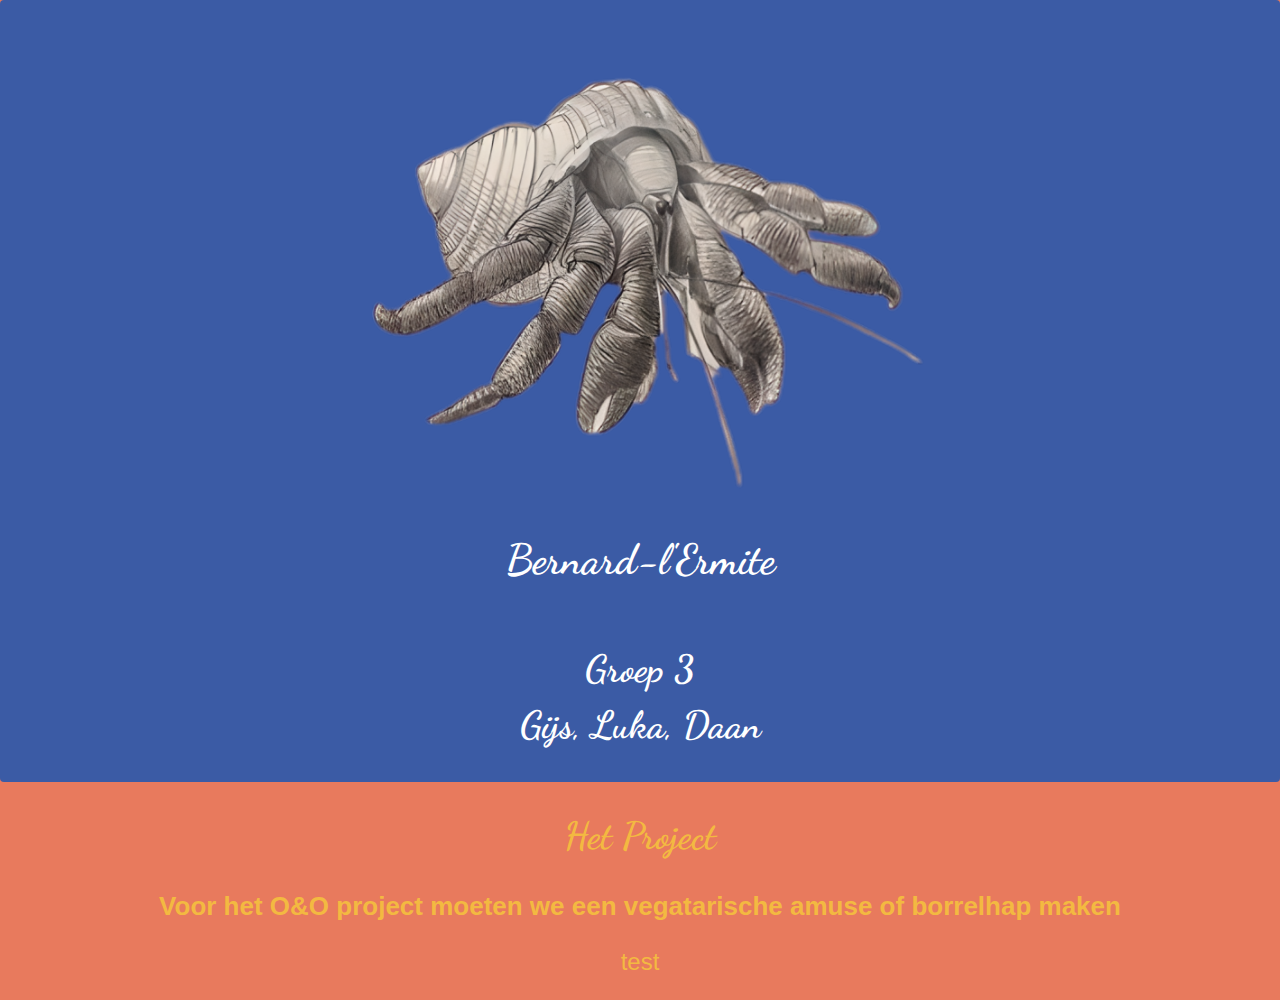
==== old.html @ 3840334f "Made the new ui the default ui" ====
<!DOCTYPE html>
<html lang="nl">
<head>
    <title>Bernard</title>
    <link href="style.css" rel="stylesheet">
    <link rel="stylesheet" type="text/css" href="//fonts.googleapis.com/css?family=Dancing+Script" />
    <style>
.header  {
  padding: 12px;
  text-align: center;
  background: #3B5BA5;
  color: white;
  font-size: 18px;
font-family: Dancing Script;
  line-height: 25px;
    border-radius: 4px;

  }
</style>
</head>
<body>
<div class="header" style="font-family: Dancing Script;">
    <a href="#default" class="logo">
        <img class="logo" src="logo.png" width="50%" height="50%">
    </a>
    <br>
    <h1>Bernard-l'Ermite</h1><br />
    <h2>Groep 3</h2><h2>Gijs, Luka, Daan</h2>
</div>

<div class="title" style="font-family: Dancing Script;">
    <h2>Het Project</h2>
</div>
<div class="text">
    <h3>Voor het O&O project moeten we een vegatarische amuse of borrelhap maken</h3>

    <p>test</p>

</div>
</body>
</html>
---- style.css ----
.content {
padding:20px;
text-align: center;
}


hr {
    margin: auto;
    width: 40%;
}
h3 {
font-size: 26px;
}
.top {
    font-family: "sans-serif";
    text-align: center;
    width: 100%;
}



@keyframes mymove {
    from {left: 0px;}
  to {left: 300px;}
}

h1 {
    font-size: 42px;

}
h2 {
    font-size: 38px;
}

body {
    margin: 0;
    font-family: Arial, Helvetica, sans-serif;
    background-color: #E87A5D;

}



#div1 {animation-timing-function: ease;}
     img {
    border-radius: 10px;
    max-width: 80%;
    height: auto;
}
.title{
 text-align: center;
    width: 100%;
    font-size: 34px;
    color: #F3B941;}

    .text {
    text-align: center;
    width: 100%;
    font-size: 24px;
    color: #F3B941;



}
      .text2 {
    text-align: left;
    width: 100%;
}
      .text3 {
    text-align: right;
    width: 100%;
}

      @font-face {
    font-family: "sans-serif";
    src: url("font/DancingScript-VariableFont_wght.ttf") format("truetype");
}
.center {
text-align: center;
background-image: url("white-objects.png");
}
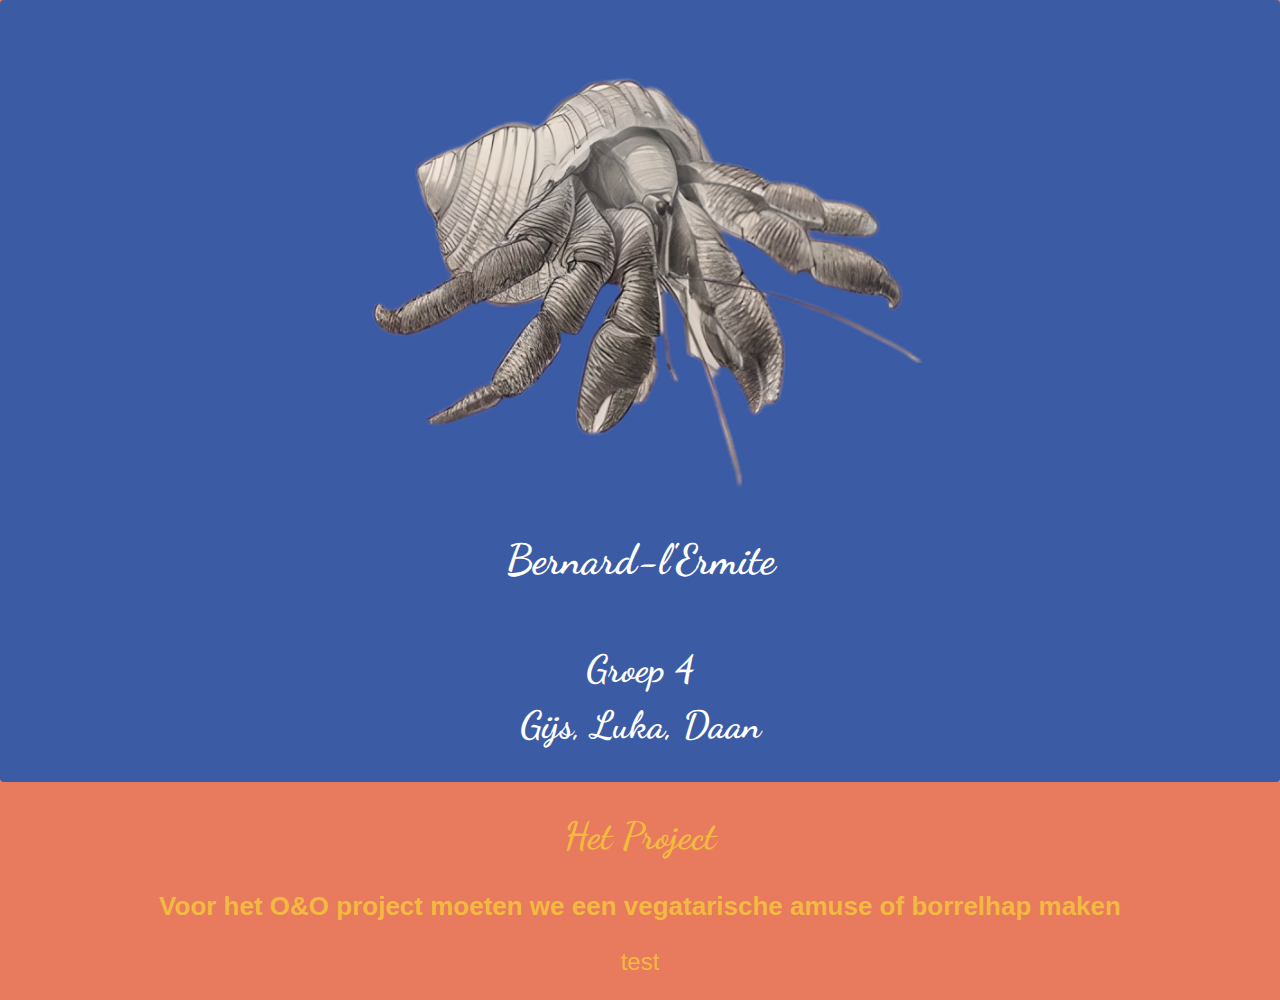
==== commit 8490be8a: "Now says please give quotes." ====
--- a/old.html
+++ b/old.html
@@ -25,7 +25,7 @@
     </a>
     <br>
     <h1>Bernard-l'Ermite</h1><br />
-    <h2>Groep 3</h2><h2>Gijs, Luka, Daan</h2>
+    <h2>Groep 4</h2><h2>Gijs, Luka, Daan</h2>
 </div>
 
 <div class="title" style="font-family: Dancing Script;">
